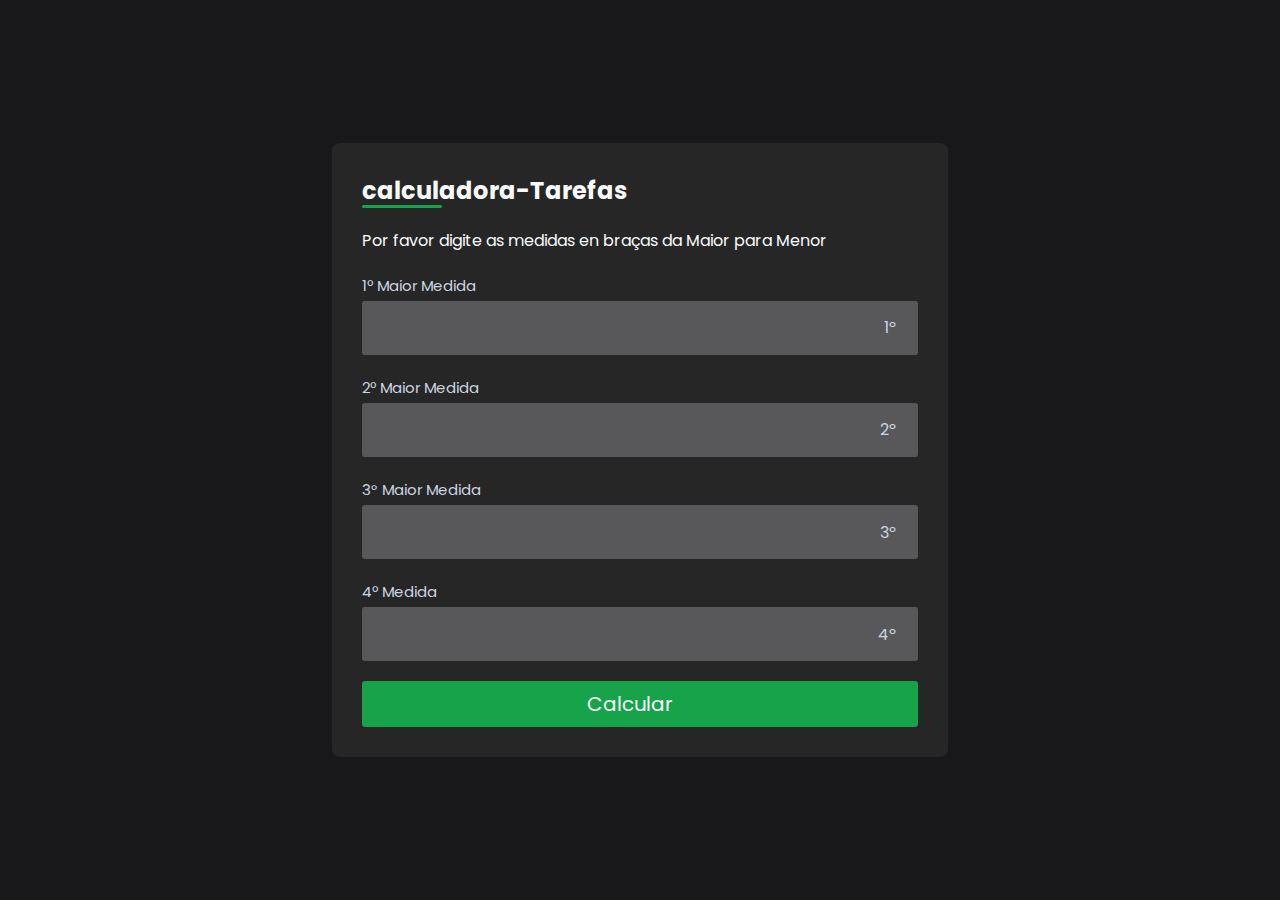
==== index.html @ 32fcbaf5 "primeiro comit" ====
<!DOCTYPE html>
<html lang="pt-br">
	<head>
		<meta charset="UTF-8" />
		<meta name="viewport" content="width=device-width, initial-scale=1.0" />
		<link
			rel="stylesheet"
			href="https://cdnjs.cloudflare.com/ajax/libs/font-awesome/6.4.0/css/all.min.css"
			integrity="sha512-iecdLmaskl7CVkqkXNQ/ZH/XLlvWZOJyj7Yy7tcenmpD1ypASozpmT/E0iPtmFIB46ZmdtAc9eNBvH0H/ZpiBw=="
			crossorigin="anonymous"
			referrerpolicy="no-referrer"
		/>
		<link rel="stylesheet" href="style.css" />
		<title>calculadora de tarefas</title>
	</head>
	<body>
		<main id="container">
			<section id="calculator">
				<form id="form">
					<h1 id="title">calculadora-Tarefas </h1>
					<p>Por favor digite as medidas en braças da Maior para Menor</p>

					<div class="input-box">
						<label for="weight">1º Maior Medida</label>
						<dic class="input-field">
                            <i class="fa-solid fa-ruler"></i>
                            <input type="number" id="medida1" required>
                            <span>1º</span>
                        </dic>
					</div>

                    <div class="input-box">
						<label for="height">2º Maior Medida</label>
						<dic class="input-field">
                            <i class="fa-solid fa-ruler"></i>
                            <input type="number" id="medida2" required>
                            <span>2º</span>
                        </dic>
					</div>
					<div class="input-box">
						<label for="height">3° Maior Medida</label>
						<dic class="input-field">
                            <i class="fa-solid fa-ruler"></i>
                            <input type="number" id="medida3" required>
                            <span>3º</span>
                        </dic>
					</div>
					<div class="input-box">
						<label for="height">4º Medida</label>
						<dic class="input-field">
                            <i class="fa-solid fa-ruler"></i>
                            <input type="number" id="medida4" required>
                            <span>4º</span>
                        </dic>
					</div>

                    <button id="caculate">Calcular
						<i class="fa-solid fa-calculator"></i>
					</button>

				</form>
                <div id="infos" class="hidden">
                    <div id="result">
                        <div id="bmi">
							<span>Sua terra tem </span>
                            <span id="value"></span>
                            <span>Tarefas </span>
                        </div>
                        <div id="descriptiom">
                            <span></span>
                        </div>
                    </div>
                    
                </div>
			</section>
		</main>
		

        <script src="script.js"></script>
	</body>
</html>
---- style.css ----
@import url('https://fonts.googleapis.com/css2?family=Poppins:wght@100;200;300;400&family=Roboto+Mono:ital,wght@0,300;0,400;0,600;1,300;1,500&family=Roboto:ital,wght@0,300;0,400;0,900;1,300;1,400&display=swap');

*{
  font-family: 'Poppins', sans-serif;
  margin: 0;
  padding: 0;
  box-sizing: border-box;
}
body{
    display: flex;
    align-items: center;
    justify-content: center;
    width: 100%;
    height: 100vh;
    background-color: #18181b;
}
#container{
    display: flex;
    align-items: center;
    gap: 20px;
}
#calculator{
    display: flex;
    flex-direction: column;
    gap: 10px;
    padding: 30px;
    color: #f8fafc;
    background-color: #262626;
    border-radius: 8px;
}
#form{
    display: flex;
    flex-direction: column;
    gap: 20px;
}
#title{
    font-size: 24px;
    position: relative;
}
#title::after{
    position: absolute;
    content: "";
    background-color: #16a34a;
    width: 80px;
    height: 3px;
    left: 0;
    bottom: 0;
    border-radius: 3px;
}
.input-box label{
    font-size: 15px;
    color: #cbd5e1;
    font-weight: 400;
}
.input-field{
    display: flex;
    align-items: center;
    justify-content: space-between;
    background-color: #58585a;
    padding: 5px;
    border-radius: 3px;
    margin-top: 3px;
}
.input-field span,
.input-field i{
    color: #cbd5e1;
    font-size: 16px;
    padding: 0.6rem 1rem;
}
.input-field input{
    background-color: transparent;
    border: none;
    width: 100%;
    font-size: 1.5rem;
    color: #f8fafc;
}
.input-field input:focus{
    outline: none;
}
#caculate{
    border: none;
    font-size: 1.25rem;
    background-color: #16a34a;
    color: #f8fafc;
    padding: 0.5rem 0;
    border-radius: 3px;
    cursor: pointer;
}
#caculate i{
    margin-left: 20px;
}
#result{
    display: flex;
    text-align: center;
    gap: 2rem;
    align-items: center;
    border-radius: 1px solid #c9baba85;
    padding: 0.75rem 0; 
}
#bmi{
    display: flex;
    align-items: center;
    flex-direction: column;
    font-size: 1.5rem;
}
#bmi span:last-child {
    font-size: 2rem;
    color: #cbd5e1;
}
#description{
    width: 15.5rem;
}
/*  */
.hidden{
    display: none;
}

/*  */
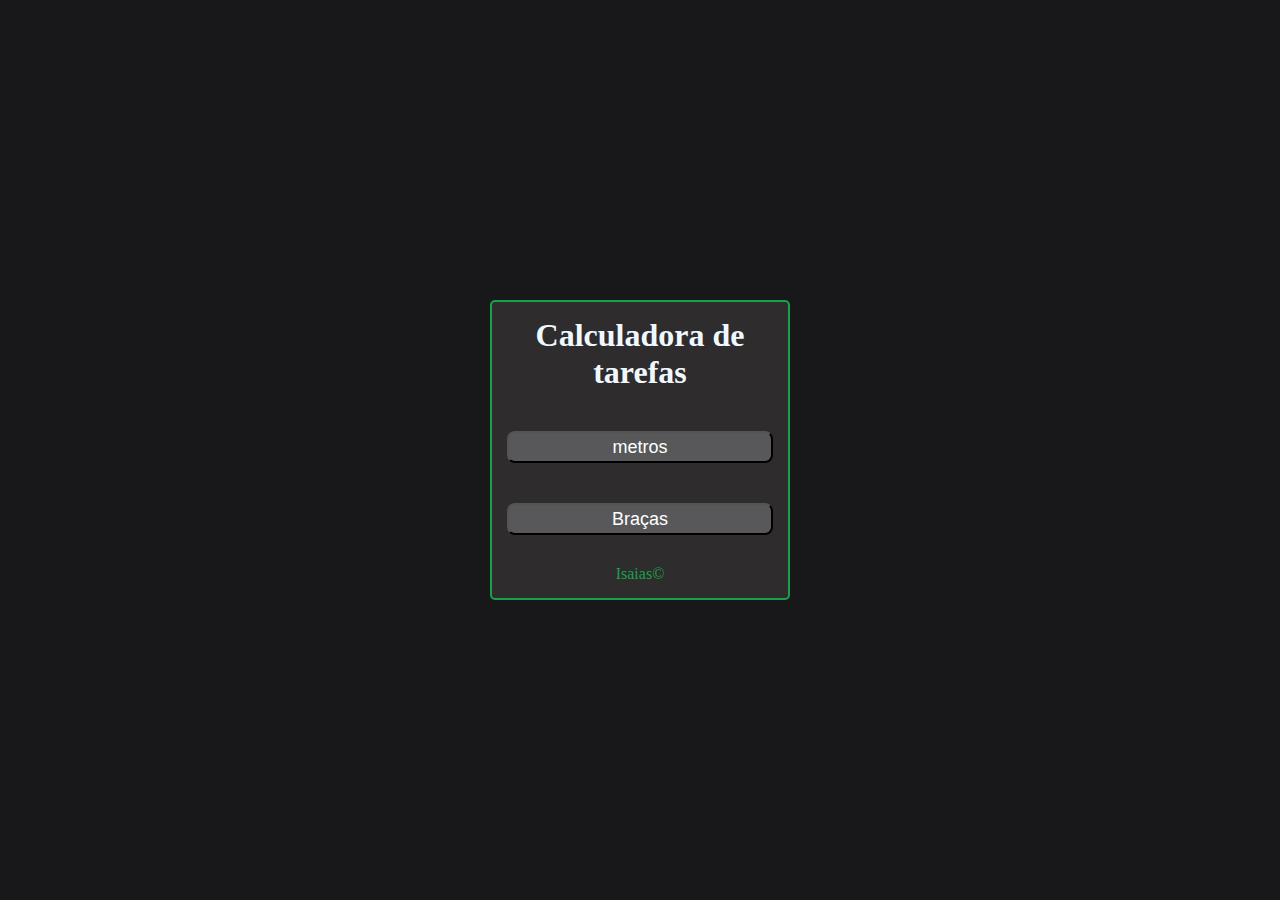
==== commit 3335d2fa: "melhorias e tela de selecao de medidas" ====
--- a/index.html
+++ b/index.html
@@ -1,81 +1,19 @@
 <!DOCTYPE html>
 <html lang="pt-br">
-	<head>
-		<meta charset="UTF-8" />
-		<meta name="viewport" content="width=device-width, initial-scale=1.0" />
-		<link
-			rel="stylesheet"
-			href="https://cdnjs.cloudflare.com/ajax/libs/font-awesome/6.4.0/css/all.min.css"
-			integrity="sha512-iecdLmaskl7CVkqkXNQ/ZH/XLlvWZOJyj7Yy7tcenmpD1ypASozpmT/E0iPtmFIB46ZmdtAc9eNBvH0H/ZpiBw=="
-			crossorigin="anonymous"
-			referrerpolicy="no-referrer"
-		/>
-		<link rel="stylesheet" href="style.css" />
-		<title>calculadora de tarefas</title>
-	</head>
-	<body>
-		<main id="container">
-			<section id="calculator">
-				<form id="form">
-					<h1 id="title">calculadora-Tarefas </h1>
-					<p>Por favor digite as medidas en braças da Maior para Menor</p>
+<head>
+    <meta charset="UTF-8">
+    <meta name="viewport" content="width=device-width, initial-scale=1.0">
+    <link rel="stylesheet" href="style.css">
+    <title>seleçao de medidas</title>
+</head>
+<body>
+    <div class="container">
+        <h1>Calculadora de tarefas</h1>
+        <button id="botao1">metros</button>
+        <button id="botao2">Braças</button>
+        <span>Isaias&copy;</span>
+</div>
 
-					<div class="input-box">
-						<label for="weight">1º Maior Medida</label>
-						<dic class="input-field">
-                            <i class="fa-solid fa-ruler"></i>
-                            <input type="number" id="medida1" required>
-                            <span>1º</span>
-                        </dic>
-					</div>
-
-                    <div class="input-box">
-						<label for="height">2º Maior Medida</label>
-						<dic class="input-field">
-                            <i class="fa-solid fa-ruler"></i>
-                            <input type="number" id="medida2" required>
-                            <span>2º</span>
-                        </dic>
-					</div>
-					<div class="input-box">
-						<label for="height">3° Maior Medida</label>
-						<dic class="input-field">
-                            <i class="fa-solid fa-ruler"></i>
-                            <input type="number" id="medida3" required>
-                            <span>3º</span>
-                        </dic>
-					</div>
-					<div class="input-box">
-						<label for="height">4º Medida</label>
-						<dic class="input-field">
-                            <i class="fa-solid fa-ruler"></i>
-                            <input type="number" id="medida4" required>
-                            <span>4º</span>
-                        </dic>
-					</div>
-
-                    <button id="caculate">Calcular
-						<i class="fa-solid fa-calculator"></i>
-					</button>
-
-				</form>
-                <div id="infos" class="hidden">
-                    <div id="result">
-                        <div id="bmi">
-							<span>Sua terra tem </span>
-                            <span id="value"></span>
-                            <span>Tarefas </span>
-                        </div>
-                        <div id="descriptiom">
-                            <span></span>
-                        </div>
-                    </div>
-                    
-                </div>
-			</section>
-		</main>
-		
-
-        <script src="script.js"></script>
-	</body>
-</html>
+    <script src="script.js"></script>
+</body>
+</html>--- a/style.css
+++ b/style.css
@@ -1,10 +1,7 @@
-@import url('https://fonts.googleapis.com/css2?family=Poppins:wght@100;200;300;400&family=Roboto+Mono:ital,wght@0,300;0,400;0,600;1,300;1,500&family=Roboto:ital,wght@0,300;0,400;0,900;1,300;1,400&display=swap');
-
 *{
-  font-family: 'Poppins', sans-serif;
-  margin: 0;
-  padding: 0;
-  box-sizing: border-box;
+    padding: 0;
+    margin: 0;
+    box-sizing: border-box;
 }
 body{
     display: flex;
@@ -14,105 +11,43 @@
     height: 100vh;
     background-color: #18181b;
 }
-#container{
+.container{
+    width: 300px;
+    height: 300px;
+    border: 2px solid #16a34a;
+    border-radius: 5px;
+    background-color: #2e2c2c;
     display: flex;
-    align-items: center;
+    flex-direction: column;
+    padding: 15px;
     gap: 20px;
 }
-#calculator{
-    display: flex;
-    flex-direction: column;
-    gap: 10px;
-    padding: 30px;
-    color: #f8fafc;
-    background-color: #262626;
+.container h1{
+    text-align: center;
+    color: aliceblue;
+}
+.container button{
+    width: 100%;
+    height: 40px;
+    margin-top: 20px;
     border-radius: 8px;
+    font-size: 18px;
+    background-color: #58585a;
+    color: #fff;
 }
-#form{
-    display: flex;
-    flex-direction: column;
-    gap: 20px;
-}
-#title{
-    font-size: 24px;
-    position: relative;
-}
-#title::after{
-    position: absolute;
-    content: "";
-    background-color: #16a34a;
-    width: 80px;
-    height: 3px;
-    left: 0;
-    bottom: 0;
-    border-radius: 3px;
-}
-.input-box label{
-    font-size: 15px;
-    color: #cbd5e1;
-    font-weight: 400;
-}
-.input-field{
-    display: flex;
-    align-items: center;
-    justify-content: space-between;
-    background-color: #58585a;
-    padding: 5px;
-    border-radius: 3px;
-    margin-top: 3px;
-}
-.input-field span,
-.input-field i{
-    color: #cbd5e1;
-    font-size: 16px;
-    padding: 0.6rem 1rem;
-}
-.input-field input{
-    background-color: transparent;
-    border: none;
-    width: 100%;
-    font-size: 1.5rem;
-    color: #f8fafc;
-}
-.input-field input:focus{
-    outline: none;
-}
-#caculate{
-    border: none;
-    font-size: 1.25rem;
-    background-color: #16a34a;
-    color: #f8fafc;
-    padding: 0.5rem 0;
-    border-radius: 3px;
-    cursor: pointer;
-}
-#caculate i{
-    margin-left: 20px;
-}
-#result{
-    display: flex;
+.container span{
+    color: #16a34a;
     text-align: center;
-    gap: 2rem;
-    align-items: center;
-    border-radius: 1px solid #c9baba85;
-    padding: 0.75rem 0; 
-}
-#bmi{
-    display: flex;
-    align-items: center;
-    flex-direction: column;
-    font-size: 1.5rem;
-}
-#bmi span:last-child {
-    font-size: 2rem;
-    color: #cbd5e1;
-}
-#description{
-    width: 15.5rem;
-}
-/*  */
-.hidden{
-    display: none;
+    margin-top: 10px;
 }
 
-/*  */+@media screen and (max-width: 450px){
+    .container{
+        padding: 30px;
+        height: 400px;
+    }
+    .container button{
+        margin-top: 30px;
+        height: 50px;
+    }
+}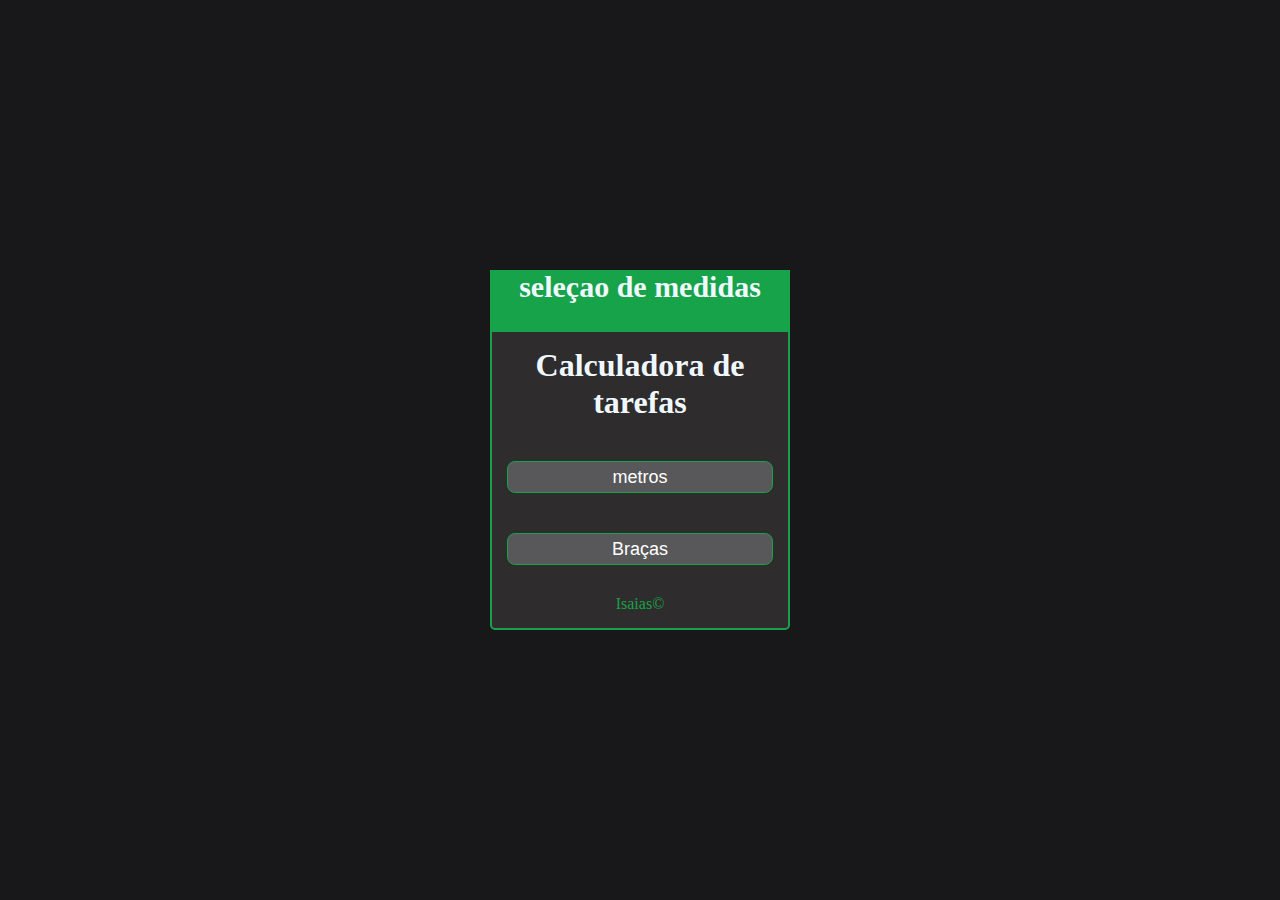
==== commit 1d55e817: "adicionando botao" ====
--- a/index.html
+++ b/index.html
@@ -7,6 +7,9 @@
     <title>seleçao de medidas</title>
 </head>
 <body>
+    <div class="cabeca">
+        <h1>seleçao de medidas</h1>
+    </div>
     <div class="container">
         <h1>Calculadora de tarefas</h1>
         <button id="botao1">metros</button>
--- a/style.css
+++ b/style.css
@@ -5,17 +5,27 @@
 }
 body{
     display: flex;
+    flex-direction: column;
     align-items: center;
     justify-content: center;
     width: 100%;
     height: 100vh;
     background-color: #18181b;
 }
+.cabeca{
+   background-color: #16a34a; 
+   width: 300px;
+   height: 60px;
+   color: aliceblue;
+   text-align: center;
+   font-size: 15px;
+
+}
 .container{
     width: 300px;
     height: 300px;
     border: 2px solid #16a34a;
-    border-radius: 5px;
+    border-radius:0  0 5px 5px;
     background-color: #2e2c2c;
     display: flex;
     flex-direction: column;
@@ -34,6 +44,7 @@
     font-size: 18px;
     background-color: #58585a;
     color: #fff;
+    border: 1px solid #16a34a;
 }
 .container span{
     color: #16a34a;
